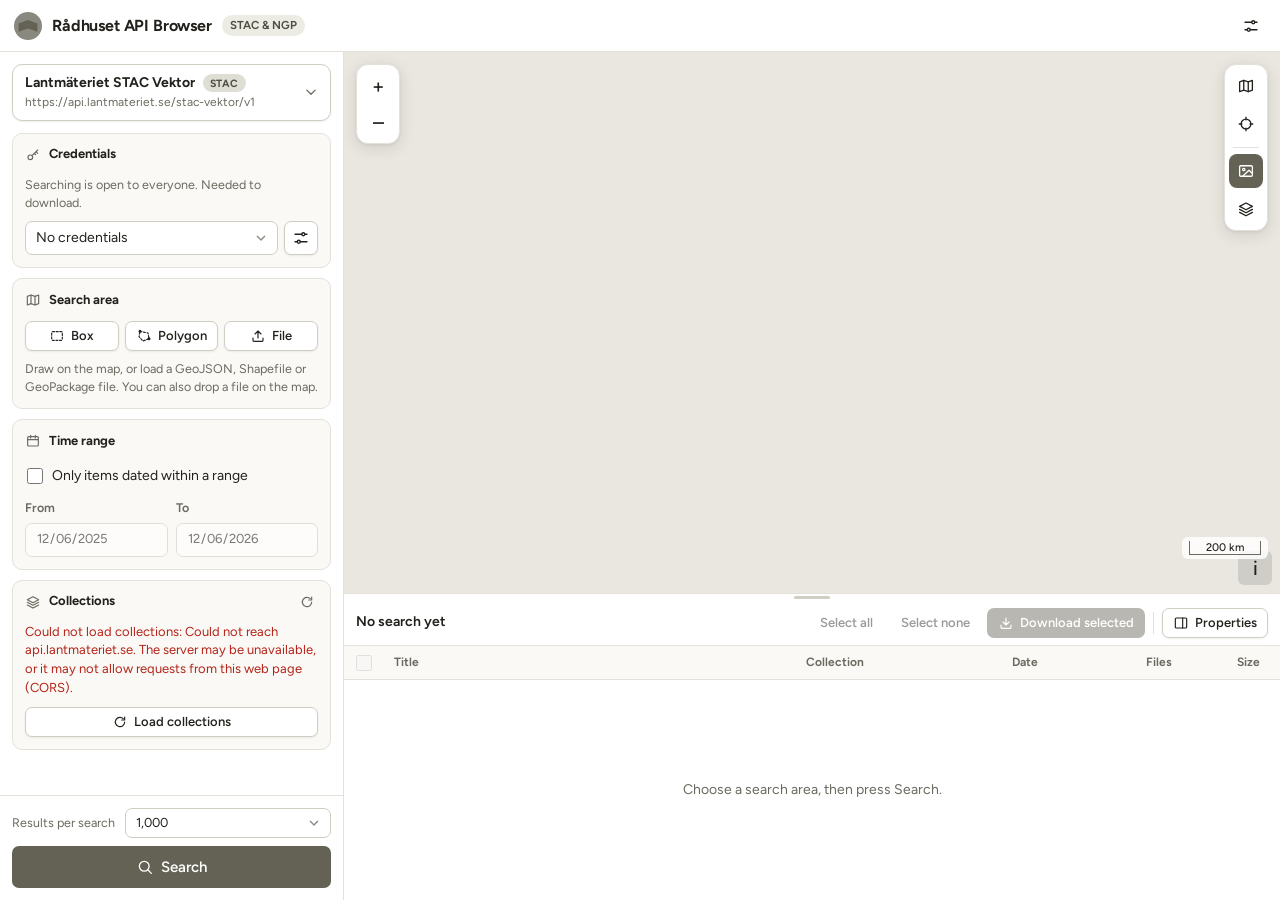
==== index.html @ 8e8c9c1e "Initial commit after web app conversion" ====
<!DOCTYPE html>
<html lang="en">
<head>
  <meta charset="utf-8">
  <meta name="viewport" content="width=device-width, initial-scale=1">
  <meta http-equiv="Content-Security-Policy" content="default-src 'self'; script-src 'self' 'wasm-unsafe-eval'; style-src 'self' 'unsafe-inline'; img-src 'self' data: blob: https:; connect-src 'self' https:; font-src 'self'; worker-src 'self' blob:; object-src 'none'; base-uri 'self'; form-action 'none'">
  <meta name="referrer" content="strict-origin-when-cross-origin">
  <title>Rådhuset API Browser</title>
  <meta name="description" content="Browse, search and bulk-download geodata from STAC APIs and Lantmäteriet's NGP, in the browser.">
  <meta name="color-scheme" content="light dark">
  <meta name="theme-color" content="#f4f3ef" media="(prefers-color-scheme: light)">
  <meta name="theme-color" content="#1c1c19" media="(prefers-color-scheme: dark)">
  <link rel="icon" href="assets/icon.svg" type="image/svg+xml">
  <link rel="preload" href="assets/fonts/figtree-latin.woff2" as="font" type="font/woff2" crossorigin>
  <link rel="stylesheet" href="vendor/ol/ol.css">
  <link rel="stylesheet" href="src/styles/app.css">
  <script defer src="vendor/ol/ol.js"></script>
  <script defer src="vendor/proj4/proj4.js"></script>
  <script type="module" src="src/main.js"></script>
</head>
<body>
  <div id="app" class="app">
    <header class="appbar">
      <button type="button" id="sidebar-toggle" class="btn btn-ghost btn-icon" title="Search panel" aria-label="Search panel">
        <svg class="icon" width="18" height="18" viewBox="0 0 24 24" aria-hidden="true"><rect x="3.5" y="4.5" width="17" height="15" rx="1.5"/><path d="M9.5 4.5v15"/></svg>
      </button>
      <a class="brand" href="./" aria-label="Rådhuset API Browser, home">
        <img src="assets/icon.svg" alt="" width="28" height="28">
        <span class="brand-name">Rådhuset API Browser</span>
        <span class="brand-sub">STAC &amp; NGP</span>
      </a>
      <div class="appbar-actions"></div>
    </header>
    <div class="workspace">
      <aside id="sidebar" class="sidebar" aria-label="Search"></aside>
      <main class="stage">
        <div class="map-area">
          <div id="map" class="map" role="application" aria-label="Map"></div>
        </div>
        <div class="splitter" role="separator" aria-orientation="horizontal" aria-label="Resize results" tabindex="0"></div>
        <section id="results" class="results" aria-label="Results"></section>
      </main>
    </div>
  </div>
  <noscript><p class="fatal">Rådhuset API Browser needs JavaScript. / Rådhuset API Browser kräver JavaScript.</p></noscript>
</body>
</html>
---- vendor/ol/ol.css ----
:root,
:host {
  --ol-background-color: white;
  --ol-accent-background-color: #F5F5F5;
  --ol-subtle-background-color: rgba(128, 128, 128, 0.25);
  --ol-partial-background-color: rgba(255, 255, 255, 0.75);
  --ol-foreground-color: #333333;
  --ol-subtle-foreground-color: #666666;
  --ol-brand-color: #00AAFF;
}

.ol-box {
  box-sizing: border-box;
  border-radius: 2px;
  border: 1.5px solid var(--ol-background-color);
  background-color: var(--ol-partial-background-color);
}

.ol-mouse-position {
  top: 8px;
  right: 8px;
  position: absolute;
}

.ol-scale-line {
  background: var(--ol-partial-background-color);
  border-radius: 4px;
  bottom: 8px;
  left: 8px;
  padding: 2px;
  position: absolute;
}

.ol-scale-line-inner {
  border: 1px solid var(--ol-subtle-foreground-color);
  border-top: none;
  color: var(--ol-foreground-color);
  font-size: 10px;
  text-align: center;
  margin: 1px;
  will-change: contents, width;
  transition: all 0.25s;
}

.ol-scale-bar {
  position: absolute;
  bottom: 8px;
  left: 8px;
}

.ol-scale-bar-inner {
  display: flex;
}

.ol-scale-step-marker {
  width: 1px;
  height: 15px;
  background-color: var(--ol-foreground-color);
  float: right;
  z-index: 10;
}

.ol-scale-step-text {
  position: absolute;
  bottom: -5px;
  font-size: 10px;
  z-index: 11;
  color: var(--ol-foreground-color);
  text-shadow: -1.5px 0 var(--ol-partial-background-color), 0 1.5px var(--ol-partial-background-color), 1.5px 0 var(--ol-partial-background-color), 0 -1.5px var(--ol-partial-background-color);
}

.ol-scale-text {
  position: absolute;
  font-size: 12px;
  text-align: center;
  bottom: 25px;
  color: var(--ol-foreground-color);
  text-shadow: -1.5px 0 var(--ol-partial-background-color), 0 1.5px var(--ol-partial-background-color), 1.5px 0 var(--ol-partial-background-color), 0 -1.5px var(--ol-partial-background-color);
}

.ol-scale-singlebar {
  position: relative;
  height: 10px;
  z-index: 9;
  box-sizing: border-box;
  border: 1px solid var(--ol-foreground-color);
}

.ol-scale-singlebar-even {
  background-color: var(--ol-subtle-foreground-color);
}

.ol-scale-singlebar-odd {
  background-color: var(--ol-background-color);
}

.ol-unsupported {
  display: none;
}

.ol-viewport,
.ol-unselectable {
  -webkit-touch-callout: none;
  -webkit-user-select: none;
  -moz-user-select: none;
  user-select: none;
  -webkit-tap-highlight-color: transparent;
}

.ol-viewport canvas {
  all: unset;
  overflow: hidden;
}

.ol-viewport {
  touch-action: pan-x pan-y;
}

.ol-selectable {
  -webkit-touch-callout: default;
  -webkit-user-select: text;
  -moz-user-select: text;
  user-select: text;
}

.ol-grabbing {
  cursor: -webkit-grabbing;
  cursor: -moz-grabbing;
  cursor: grabbing;
}

.ol-grab {
  cursor: move;
  cursor: -webkit-grab;
  cursor: -moz-grab;
  cursor: grab;
}

.ol-control {
  position: absolute;
  background-color: var(--ol-subtle-background-color);
  border-radius: 4px;
}

.ol-zoom {
  top: .5em;
  left: .5em;
}

.ol-rotate {
  top: .5em;
  right: .5em;
  transition: opacity .25s linear, visibility 0s linear;
}

.ol-rotate.ol-hidden {
  opacity: 0;
  visibility: hidden;
  transition: opacity .25s linear, visibility 0s linear .25s;
}

.ol-zoom-extent {
  top: 4.643em;
  left: .5em;
}

.ol-full-screen {
  right: .5em;
  top: .5em;
}

.ol-control button {
  display: block;
  margin: 1px;
  padding: 0;
  color: var(--ol-subtle-foreground-color);
  font-weight: bold;
  text-decoration: none;
  font-size: inherit;
  text-align: center;
  height: 1.375em;
  width: 1.375em;
  line-height: .4em;
  background-color: var(--ol-background-color);
  border: none;
  border-radius: 2px;
}

.ol-control button::-moz-focus-inner {
  border: none;
  padding: 0;
}

.ol-zoom-extent button {
  line-height: 1.4em;
}

.ol-compass {
  display: block;
  font-weight: normal;
  will-change: transform;
}

.ol-touch .ol-control button {
  font-size: 1.5em;
}

.ol-touch .ol-zoom-extent {
  top: 5.5em;
}

.ol-control button:hover,
.ol-control button:focus {
  text-decoration: none;
  outline: 1px solid var(--ol-subtle-foreground-color);
  color: var(--ol-foreground-color);
}

.ol-zoom .ol-zoom-in {
  border-radius: 2px 2px 0 0;
}

.ol-zoom .ol-zoom-out {
  border-radius: 0 0 2px 2px;
}

.ol-attribution {
  text-align: right;
  bottom: .5em;
  right: .5em;
  max-width: calc(100% - 1.3em);
  display: flex;
  flex-flow: row-reverse;
  align-items: center;
}

.ol-attribution a {
  color: var(--ol-subtle-foreground-color);
  text-decoration: none;
}

.ol-attribution ul {
  margin: 0;
  padding: 1px .5em;
  color: var(--ol-foreground-color);
  text-shadow: 0 0 2px var(--ol-background-color);
  font-size: 12px;
}

.ol-attribution li {
  display: inline;
  list-style: none;
}

.ol-attribution li:not(:last-child):after {
  content: " ";
}

.ol-attribution img {
  max-height: 2em;
  max-width: inherit;
  vertical-align: middle;
}

.ol-attribution button {
  flex-shrink: 0;
}

.ol-attribution.ol-collapsed ul {
  display: none;
}

.ol-attribution:not(.ol-collapsed) {
  background: var(--ol-partial-background-color);
}

.ol-attribution.ol-uncollapsible {
  bottom: 0;
  right: 0;
  border-radius: 4px 0 0;
}

.ol-attribution.ol-uncollapsible img {
  margin-top: -.2em;
  max-height: 1.6em;
}

.ol-attribution.ol-uncollapsible button {
  display: none;
}

.ol-zoomslider {
  top: 4.5em;
  left: .5em;
  height: 200px;
}

.ol-zoomslider button {
  position: relative;
  height: 10px;
}

.ol-touch .ol-zoomslider {
  top: 5.5em;
}

.ol-overviewmap {
  left: 0.5em;
  bottom: 0.5em;
}

.ol-overviewmap.ol-uncollapsible {
  bottom: 0;
  left: 0;
  border-radius: 0 4px 0 0;
}

.ol-overviewmap .ol-overviewmap-map,
.ol-overviewmap button {
  display: block;
}

.ol-overviewmap .ol-overviewmap-map {
  border: 1px solid var(--ol-subtle-foreground-color);
  height: 150px;
  width: 150px;
}

.ol-overviewmap:not(.ol-collapsed) button {
  bottom: 0;
  left: 0;
  position: absolute;
}

.ol-overviewmap.ol-collapsed .ol-overviewmap-map,
.ol-overviewmap.ol-uncollapsible button {
  display: none;
}

.ol-overviewmap:not(.ol-collapsed) {
  background: var(--ol-subtle-background-color);
}

.ol-overviewmap-box {
  border: 1.5px dotted var(--ol-subtle-foreground-color);
}

.ol-overviewmap .ol-overviewmap-box:hover {
  cursor: move;
}

.ol-overviewmap .ol-viewport:hover {
  cursor: pointer;
}
---- src/styles/app.css ----
/* Rådhuset API Browser
   Colours follow the Rådhuset brand: the warm greys of the app icon (#8a897f,
   #636254) carry the interface; teal and amber are reserved for the map and for
   selection, where they have to stand out against the base map. */

@font-face {
  font-family: 'Figtree';
  font-style: normal;
  font-weight: 300 900;
  font-display: swap;
  src: url('../../assets/fonts/figtree-latin-ext.woff2') format('woff2');
  unicode-range: U+0100-02BA, U+02BD-02C5, U+02C7-02CC, U+02CE-02D7, U+02DD-02FF, U+0304, U+0308, U+0329, U+1D00-1DBF, U+1E00-1E9F, U+1EF2-1EFF, U+2020, U+20A0-20AB, U+20AD-20C0, U+2113, U+2C60-2C7F, U+A720-A7FF;
}

@font-face {
  font-family: 'Figtree';
  font-style: normal;
  font-weight: 300 900;
  font-display: swap;
  src: url('../../assets/fonts/figtree-latin.woff2') format('woff2');
  unicode-range: U+0000-00FF, U+0131, U+0152-0153, U+02BB-02BC, U+02C6, U+02DA, U+02DC, U+0304, U+0308, U+0329, U+2000-206F, U+20AC, U+2122, U+2191, U+2193, U+2212, U+2215, U+FEFF, U+FFFD;
}

/* ── Tokens ─────────────────────────────────────────────────────────────── */

:root {
  --font: 'Figtree', system-ui, -apple-system, 'Segoe UI', Roboto, sans-serif;
  --mono: ui-monospace, 'Cascadia Mono', Consolas, 'SF Mono', monospace;

  --bg: #f4f3ef;
  --surface: #ffffff;
  --surface-2: #faf9f6;
  --sunken: #efeee9;
  --hover: #f1f0eb;
  --border: #e3e1da;
  --border-subtle: #efede7;
  --border-strong: #d0cdc3;
  --text: #22211c;
  --text-muted: #6b6a60;
  --text-subtle: #8a897f;
  --link: #4f4e42;

  --brand: #636254;
  --brand-hover: #545347;
  --brand-active: #46453b;
  --brand-contrast: #ffffff;
  --brand-soft: #ecebe4;
  --brand-soft-strong: #dfded4;
  --brand-text: #4f4e42;

  --accent: #0b8ea6;
  --row-highlight: #ebeae2;
  --danger: #b42318;
  --danger-soft: #fdecea;
  --warning-soft: #fbf3dc;
  --warning-border: #ecd9a3;
  --success: #1a7f37;

  --toast-bg: #2b2a24;
  --toast-text: #f4f3ef;

  --map-result: #e0782c;
  --map-checked: #0b8ea6;
  --map-area: #3f3e35;
  --map-bg: #e9e7e0;

  --radius-sm: 7px;
  --radius: 10px;
  --radius-lg: 14px;
  --shadow-sm: 0 1px 2px rgba(34, 33, 28, 0.08);
  --shadow-md: 0 4px 16px rgba(34, 33, 28, 0.12), 0 1px 3px rgba(34, 33, 28, 0.08);
  --shadow-lg: 0 16px 48px rgba(34, 33, 28, 0.2), 0 2px 8px rgba(34, 33, 28, 0.08);
  --focus: 0 0 0 3px rgba(99, 98, 84, 0.3);

  --appbar-height: 52px;
  --sidebar-width: 344px;
  --drawer-width: 400px;
  color-scheme: light;
}

@media (prefers-color-scheme: dark) {
  :root:not([data-theme='light']) {
    --bg: #1c1c19;
    --surface: #242420;
    --surface-2: #2a2a25;
    --sunken: #191916;
    --hover: #2f2f29;
    --border: #36352f;
    --border-subtle: #2e2d28;
    --border-strong: #4a4940;
    --text: #edece5;
    --text-muted: #aaa99d;
    --text-subtle: #8a897f;
    --link: #d4d3c8;
    --brand: #b9b8aa;
    --brand-hover: #cac9bc;
    --brand-active: #a8a799;
    --brand-contrast: #1c1c19;
    --brand-soft: #34332d;
    --brand-soft-strong: #3f3e36;
    --brand-text: #d4d3c8;
    --accent: #3fb8cc;
    --row-highlight: #36352e;
    --danger: #f97066;
    --danger-soft: #3b211e;
    --warning-soft: #362f1c;
    --warning-border: #5c4f28;
    --success: #4cc26b;
    --toast-bg: #edece5;
    --toast-text: #1c1c19;
    --map-bg: #2a2a25;
    --shadow-sm: 0 1px 2px rgba(0, 0, 0, 0.3);
    --shadow-md: 0 4px 16px rgba(0, 0, 0, 0.4);
    --shadow-lg: 0 16px 48px rgba(0, 0, 0, 0.55);
    --focus: 0 0 0 3px rgba(185, 184, 170, 0.35);
    color-scheme: dark;
  }
}

:root[data-theme='dark'] {
  --bg: #1c1c19;
  --surface: #242420;
  --surface-2: #2a2a25;
  --sunken: #191916;
  --hover: #2f2f29;
  --border: #36352f;
  --border-subtle: #2e2d28;
  --border-strong: #4a4940;
  --text: #edece5;
  --text-muted: #aaa99d;
  --text-subtle: #8a897f;
  --link: #d4d3c8;
  --brand: #b9b8aa;
  --brand-hover: #cac9bc;
  --brand-active: #a8a799;
  --brand-contrast: #1c1c19;
  --brand-soft: #34332d;
  --brand-soft-strong: #3f3e36;
  --brand-text: #d4d3c8;
  --accent: #3fb8cc;
  --row-highlight: #36352e;
  --danger: #f97066;
  --danger-soft: #3b211e;
  --warning-soft: #362f1c;
  --warning-border: #5c4f28;
  --success: #4cc26b;
  --toast-bg: #edece5;
  --toast-text: #1c1c19;
  --map-bg: #2a2a25;
  --shadow-sm: 0 1px 2px rgba(0, 0, 0, 0.3);
  --shadow-md: 0 4px 16px rgba(0, 0, 0, 0.4);
  --shadow-lg: 0 16px 48px rgba(0, 0, 0, 0.55);
  --focus: 0 0 0 3px rgba(185, 184, 170, 0.35);
  color-scheme: dark;
}

/* ── Base ───────────────────────────────────────────────────────────────── */

*, *::before, *::after { box-sizing: border-box; }

html, body { height: 100%; }

body {
  margin: 0;
  font: 400 14px/1.45 var(--font);
  color: var(--text);
  background: var(--bg);
  -webkit-font-smoothing: antialiased;
  -moz-osx-font-smoothing: grayscale;
  overflow: hidden;
}

button, input, select, textarea { font: inherit; color: inherit; }
[hidden] { display: none !important; }
a { color: var(--link); text-underline-offset: 2px; }
p { margin: 0; }
strong { font-weight: 650; }
h1, h2, h3 { margin: 0; }

.icon {
  flex: none;
  fill: none;
  stroke: currentColor;
  stroke-width: 1.75;
  stroke-linecap: round;
  stroke-linejoin: round;
}

.muted { color: var(--text-muted); }
.small { font-size: 12.5px; }
.grow { flex: 1; min-width: 0; }
.spacer { flex: 1; }
.ellipsis { display: block; overflow: hidden; text-overflow: ellipsis; white-space: nowrap; }
.error-text { color: var(--danger); font-size: 13px; }

:focus-visible { outline: 2px solid var(--brand); outline-offset: 2px; }

::-webkit-scrollbar { width: 10px; height: 10px; }
::-webkit-scrollbar-thumb { background: var(--border-strong); border-radius: 10px; border: 2px solid transparent; background-clip: content-box; }
::-webkit-scrollbar-track { background: transparent; }

/* ── Buttons ────────────────────────────────────────────────────────────── */

.btn {
  display: inline-flex;
  align-items: center;
  justify-content: center;
  gap: 7px;
  height: 34px;
  padding: 0 13px;
  border: 1px solid transparent;
  border-radius: var(--radius-sm);
  font-weight: 560;
  line-height: 1;
  white-space: nowrap;
  cursor: pointer;
  user-select: none;
  transition: background-color 0.12s, border-color 0.12s, box-shadow 0.12s, color 0.12s;
}
.btn:focus-visible { outline: none; box-shadow: var(--focus); }
.btn:disabled { opacity: 0.45; cursor: not-allowed; }
.btn-primary { background: var(--brand); color: var(--brand-contrast); }
.btn-primary:not(:disabled):hover { background: var(--brand-hover); }
.btn-primary:not(:disabled):active { background: var(--brand-active); }
.btn-secondary { background: var(--surface); border-color: var(--border-strong); box-shadow: var(--shadow-sm); }
.btn-secondary:not(:disabled):hover { background: var(--hover); }
.btn-ghost { background: transparent; }
.btn-ghost:not(:disabled):hover { background: var(--hover); }
.btn-danger { background: var(--danger); color: #fff; }
.btn-danger:not(:disabled):hover { filter: brightness(1.08); }
.btn.is-danger { color: var(--danger); }
.btn-sm { height: 30px; padding: 0 10px; font-size: 13px; gap: 6px; }
.btn-lg { height: 42px; font-size: 15px; }
.btn-icon { width: 34px; padding: 0; }
.btn-sm.btn-icon { width: 30px; }
.btn-block { width: 100%; }
.btn[aria-pressed='true'] { background: var(--brand-soft-strong); border-color: var(--brand); color: var(--text); }

.link-button {
  justify-self: start;
  padding: 0;
  border: 0;
  background: none;
  color: var(--link);
  font-size: 13px;
  text-decoration: underline;
  text-underline-offset: 2px;
  cursor: pointer;
}

.chip {
  display: inline-flex;
  align-items: center;
  gap: 6px;
  height: 30px;
  padding: 0 11px;
  border: 1px solid var(--border-strong);
  border-radius: 999px;
  background: var(--surface);
  font-size: 13px;
  font-weight: 560;
  cursor: pointer;
}
.chip:hover { background: var(--hover); }
.chip.is-unlocked { border-color: var(--brand); background: var(--brand-soft); }

.badge {
  display: inline-flex;
  align-items: center;
  height: 18px;
  padding: 0 7px;
  border-radius: 999px;
  background: var(--brand-soft-strong);
  color: var(--brand-text);
  font-size: 10.5px;
  font-weight: 700;
  letter-spacing: 0.04em;
  flex: none;
}

/* ── Forms ──────────────────────────────────────────────────────────────── */

input:not([type='checkbox']):not([type='radio']):not([type='file']),
select,
.qb-multi-summary {
  width: 100%;
  height: 34px;
  padding: 0 10px;
  border: 1px solid var(--border-strong);
  border-radius: var(--radius-sm);
  background: var(--surface);
  color: var(--text);
  transition: border-color 0.12s, box-shadow 0.12s;
}
input[readonly] { background: var(--surface-2); color: var(--text-muted); }
input:disabled, select:disabled { opacity: 0.6; }
input::placeholder { color: var(--text-subtle); }
input:focus, select:focus, .qb-multi[open] .qb-multi-summary {
  outline: none;
  border-color: var(--brand);
  box-shadow: var(--focus);
}
select {
  appearance: none;
  padding-right: 30px;
  background-image: url("data:image/svg+xml,%3Csvg xmlns='http://www.w3.org/2000/svg' viewBox='0 0 24 24' fill='none' stroke='%238a897f' stroke-width='2' stroke-linecap='round' stroke-linejoin='round'%3E%3Cpath d='M6.5 9.5 12 15l5.5-5.5'/%3E%3C/svg%3E");
  background-repeat: no-repeat;
  background-position: right 8px center;
  background-size: 16px;
  text-overflow: ellipsis;
}
input[type='checkbox'], input[type='radio'] {
  width: 16px;
  height: 16px;
  margin: 0;
  flex: none;
  accent-color: var(--accent);
  cursor: pointer;
}
input[type='search']::-webkit-search-cancel-button { cursor: pointer; }

.field { display: grid; gap: 5px; min-width: 0; }
.field > label, .field > span:first-child, legend {
  font-size: 12.5px;
  font-weight: 620;
  color: var(--text-muted);
}
.field-hint { font-size: 12px; color: var(--text-muted); }

.form { display: grid; gap: 14px; }
.form-group { display: grid; gap: 12px; }
.grid-2 { display: grid; grid-template-columns: 1fr 1fr; gap: 12px; }
.inline-form { display: flex; align-items: flex-end; gap: 8px; }
.inline-form .field { flex: 1; }
.input-row { display: flex; gap: 6px; }
.input-row select { flex: 1; min-width: 0; }
.button-row { display: flex; flex-wrap: wrap; align-items: center; gap: 6px 12px; }

.input-group { position: relative; }
.input-group input { padding-right: 38px; }
.input-adornment {
  position: absolute;
  top: 50%;
  right: 4px;
  display: grid;
  place-items: center;
  width: 28px;
  height: 28px;
  transform: translateY(-50%);
  border: 0;
  border-radius: 6px;
  background: none;
  color: var(--text-muted);
  cursor: pointer;
}
.input-adornment:hover { background: var(--hover); color: var(--text); }

.check {
  display: flex;
  align-items: flex-start;
  gap: 9px;
  padding: 4px 2px;
  border-radius: 6px;
  cursor: pointer;
}
.check input { margin-top: 2px; }
.check-text { display: grid; min-width: 0; }
.check-sub { font-size: 11.5px; color: var(--text-muted); overflow: hidden; text-overflow: ellipsis; white-space: nowrap; }
.check-list { display: grid; gap: 4px; }

.choice-cards { display: grid; grid-template-columns: 1fr 1fr; gap: 8px; margin: 0; padding: 0; border: 0; min-width: 0; }
.choice-cards legend { grid-column: 1 / -1; margin-bottom: 6px; padding: 0; }
.choice-card {
  display: flex;
  align-items: flex-start;
  gap: 10px;
  padding: 11px 12px;
  border: 1px solid var(--border-strong);
  border-radius: var(--radius-sm);
  cursor: pointer;
  transition: border-color 0.12s, background-color 0.12s;
}
.choice-card > span { display: grid; gap: 2px; }
.choice-card input { margin-top: 2px; }
.choice-card:has(input:checked) { border-color: var(--brand); background: var(--brand-soft); }
.choice-card:has(input:disabled) { opacity: 0.55; cursor: not-allowed; }

.or-divider { display: flex; align-items: center; gap: 12px; color: var(--text-muted); font-size: 12px; }
.or-divider::before, .or-divider::after { content: ''; flex: 1; height: 1px; background: var(--border); }

.notice {
  display: flex;
  gap: 10px;
  padding: 10px 12px;
  border: 1px solid var(--border);
  border-radius: var(--radius-sm);
  background: var(--surface-2);
  font-size: 13px;
}
.notice > div { display: grid; gap: 4px; }
.notice .icon { margin-top: 1px; }
.notice-warning { border-color: var(--warning-border); background: var(--warning-soft); }

.empty-state {
  display: grid;
  place-items: center;
  gap: 10px;
  padding: 36px 16px;
  color: var(--text-muted);
  text-align: center;
}

.spinner {
  display: inline-block;
  width: 14px;
  height: 14px;
  border: 2px solid var(--border-strong);
  border-top-color: var(--brand);
  border-radius: 50%;
  animation: spin 0.8s linear infinite;
}
@keyframes spin { to { transform: rotate(360deg); } }

/* ── Layout ─────────────────────────────────────────────────────────────── */

.app {
  display: grid;
  grid-template-rows: var(--appbar-height) minmax(0, 1fr);
  height: 100vh;
  height: 100dvh;
}

.appbar {
  display: flex;
  align-items: center;
  gap: 10px;
  padding: 0 12px 0 14px;
  background: var(--surface);
  border-bottom: 1px solid var(--border);
  z-index: 20;
}
.brand {
  display: flex;
  align-items: center;
  gap: 10px;
  min-width: 0;
  color: inherit;
  text-decoration: none;
}
.brand img { width: 28px; height: 28px; flex: none; }
.brand-name { font-size: 16px; font-weight: 680; letter-spacing: -0.01em; white-space: nowrap; }
.brand-sub {
  padding: 2px 8px;
  border-radius: 999px;
  background: var(--brand-soft);
  color: var(--brand-text);
  font-size: 11.5px;
  font-weight: 650;
  white-space: nowrap;
}
.appbar-actions { display: flex; align-items: center; gap: 6px; margin-left: auto; }
#sidebar-toggle { display: none; }

.workspace {
  display: grid;
  grid-template-columns: var(--sidebar-width) minmax(0, 1fr) auto;
  min-height: 0;
}

.sidebar {
  min-height: 0;
  background: var(--surface);
  border-right: 1px solid var(--border);
  z-index: 10;
}
.sidebar-inner { display: flex; flex-direction: column; height: 100%; }
.sidebar-top { padding: 12px 12px 10px; }
.sidebar-scroll {
  flex: 1;
  display: flex;
  flex-direction: column;
  gap: 10px;
  padding: 2px 12px 12px;
  overflow: auto;
}
.sidebar-footer {
  display: grid;
  gap: 8px;
  padding: 12px;
  border-top: 1px solid var(--border);
  background: var(--surface);
}
.footer-row { display: flex; align-items: center; gap: 10px; }
.footer-row label { flex: none; }
.footer-row select { height: 30px; font-size: 13px; }

.card {
  border: 1px solid var(--border);
  border-radius: var(--radius);
  background: var(--surface-2);
}
.card-header { display: flex; align-items: center; gap: 8px; min-height: 36px; padding: 6px 8px 0 12px; color: var(--text-muted); }
.card-title { flex: 1; color: var(--text); font-size: 13px; font-weight: 680; }
.card-body { display: grid; gap: 9px; padding: 6px 12px 12px; }
.auth-note { display: flex; align-items: center; gap: 6px; color: var(--text-muted); }

.area-tools { display: grid; grid-template-columns: repeat(3, 1fr); gap: 6px; }
.area-tools .btn { padding: 0 6px; }
.area-summary { display: grid; gap: 3px; font-size: 13px; }
.area-kind { display: flex; gap: 8px; align-items: baseline; }
.coords { display: grid; font: 12px/1.5 var(--mono); color: var(--text-muted); }
.date-row { display: grid; grid-template-columns: 1fr 1fr; gap: 8px; }
.date-row input { height: 32px; font-size: 13px; }

.coll-list {
  display: grid;
  gap: 1px;
  max-height: 264px;
  padding: 4px;
  overflow: auto;
  border: 1px solid var(--border);
  border-radius: var(--radius-sm);
  background: var(--surface);
}
.coll-list .check { padding: 5px 6px; font-size: 13px; }
.coll-list .check:hover { background: var(--hover); }

/* ── Map ────────────────────────────────────────────────────────────────── */

.stage {
  display: grid;
  grid-template-rows: minmax(160px, 1fr) 7px var(--results-height, 300px);
  min-width: 0;
  min-height: 0;
}
.map-area { position: relative; min-height: 0; }
.map { position: absolute; inset: 0; background: var(--map-bg); }
.map.is-drawing, .map.is-drawing canvas { cursor: crosshair !important; }
.basemap-muted .basemap { filter: grayscale(0.92) contrast(0.9) brightness(1.04); }
@media (prefers-color-scheme: dark) { :root:not([data-theme='light']) .basemap { filter: brightness(0.86) contrast(1.05); } :root:not([data-theme='light']) .basemap-muted .basemap { filter: grayscale(0.9) brightness(0.8) contrast(1.05); } }
:root[data-theme='dark'] .basemap { filter: brightness(0.86) contrast(1.05); }
:root[data-theme='dark'] .basemap-muted .basemap { filter: grayscale(0.9) brightness(0.8) contrast(1.05); }

.map-tools {
  position: absolute;
  top: 12px;
  right: 12px;
  z-index: 5;
  display: grid;
  gap: 4px;
  padding: 4px;
  border: 1px solid var(--border);
  border-radius: 12px;
  background: var(--surface);
  box-shadow: var(--shadow-md);
}
.map-tool {
  display: grid;
  place-items: center;
  width: 34px;
  height: 34px;
  border: 0;
  border-radius: 8px;
  background: transparent;
  color: var(--text);
  cursor: pointer;
}
.map-tool:hover { background: var(--hover); }
.map-tool[aria-pressed='true'] { background: var(--brand); color: var(--brand-contrast); }
.map-tools-sep { height: 1px; margin: 2px 4px; background: var(--border); }

.draw-hint {
  position: absolute;
  top: 12px;
  left: 50%;
  z-index: 6;
  display: flex;
  align-items: center;
  gap: 8px;
  max-width: calc(100% - 140px);
  padding: 6px 6px 6px 16px;
  transform: translateX(-50%);
  border-radius: 999px;
  background: var(--toast-bg);
  color: var(--toast-text);
  box-shadow: var(--shadow-md);
  font-size: 13px;
  font-weight: 540;
}
.draw-hint .btn { color: inherit; }
.draw-hint .btn:hover { background: rgba(127, 127, 127, 0.25); }

.drop-zone {
  position: absolute;
  inset: 12px;
  z-index: 7;
  display: grid;
  place-content: center;
  justify-items: center;
  gap: 8px;
  border: 2px dashed var(--brand);
  border-radius: var(--radius-lg);
  background: color-mix(in srgb, var(--surface) 82%, transparent);
  color: var(--text);
  font-weight: 620;
  pointer-events: none;
}

.map-logo {
  position: absolute;
  left: 12px;
  bottom: 12px;
  z-index: 4;
  width: 140px;
  max-width: 30%;
  opacity: 0.85;
  pointer-events: none;
  user-select: none;
  filter: drop-shadow(0 0 2px rgba(255, 255, 255, 0.95));
}

/* OpenLayers controls, restyled. */
.ol-zoom { top: 12px; left: 12px; padding: 4px; border: 1px solid var(--border); border-radius: 12px; background: var(--surface); box-shadow: var(--shadow-md); }
.ol-zoom:hover { background: var(--surface); }
.ol-control button {
  width: 34px;
  height: 34px;
  margin: 0;
  border-radius: 8px;
  background: transparent;
  color: var(--text);
  font: 500 20px/1 var(--font);
}
.ol-zoom .ol-zoom-in { margin-bottom: 2px; }
.ol-control button:hover, .ol-control button:focus { background: var(--hover); outline: none; color: var(--text); }
.ol-zoom .ol-zoom-in, .ol-zoom .ol-zoom-out { border-radius: 8px; }
.ol-scale-line { left: auto; right: 12px; bottom: 34px; padding: 3px 6px; border-radius: 6px; background: color-mix(in srgb, var(--surface) 85%, transparent); }
.ol-scale-line-inner { border-color: var(--text-muted); color: var(--text); font: 500 11px var(--font); }
.ol-attribution { right: 8px; bottom: 8px; border-radius: 6px; font-size: 11px; }
.ol-attribution.ol-uncollapsible { border-radius: 6px 0 0 0; }
.ol-attribution ul { color: #333; }

/* ── Results ────────────────────────────────────────────────────────────── */

.splitter {
  position: relative;
  background: var(--surface);
  border-top: 1px solid var(--border);
  cursor: row-resize;
  touch-action: none;
}
.splitter::after {
  content: '';
  position: absolute;
  top: 2px;
  left: 50%;
  width: 36px;
  height: 3px;
  margin-left: -18px;
  border-radius: 3px;
  background: var(--border-strong);
}
.splitter:hover::after, .splitter:focus-visible::after { background: var(--brand); }
.splitter:focus-visible { outline: none; }

.results { display: flex; min-height: 0; background: var(--surface); }
.results-inner { display: flex; flex: 1; flex-direction: column; min-width: 0; min-height: 0; }
.results-toolbar {
  display: flex;
  flex-wrap: wrap;
  align-items: center;
  gap: 8px;
  min-height: 46px;
  padding: 7px 12px;
  border-bottom: 1px solid var(--border);
}
.toolbar-group { display: flex; flex-wrap: wrap; align-items: center; gap: 6px; }
.toolbar-sep { width: 1px; height: 22px; background: var(--border); }
.results-status { display: flex; align-items: center; gap: 8px; font-weight: 620; }
.results-selection { color: var(--text-muted); font-size: 13px; margin-right: 4px; }

.results-table { display: flex; flex: 1; flex-direction: column; min-height: 0; }
.rt-grid {
  display: grid;
  grid-template-columns: 40px minmax(180px, 3fr) minmax(120px, 1.5fr) minmax(100px, 0.9fr) 56px 88px;
  align-items: center;
}
.rt-header {
  height: 34px;
  padding-right: 10px;
  border-bottom: 1px solid var(--border);
  background: var(--surface-2);
  color: var(--text-muted);
  font-size: 12px;
  font-weight: 650;
}
.rt-header .rt-cell[aria-sort='ascending'], .rt-header .rt-cell[aria-sort='descending'] { color: var(--text); }
.rt-sort {
  display: inline-flex;
  align-items: center;
  gap: 4px;
  max-width: 100%;
  padding: 4px 0;
  border: 0;
  background: none;
  color: inherit;
  font-weight: inherit;
  cursor: pointer;
}
.rt-sort.is-end { flex-direction: row-reverse; }
.rt-header .rt-cell:has(.rt-sort.is-end) { text-align: right; }
.rt-sort-icon { display: inline-flex; width: 14px; }
.rt-viewport { position: relative; flex: 1; min-height: 0; overflow: auto; outline: none; }
.rt-viewport:focus-visible { box-shadow: inset 0 0 0 2px var(--brand); }
.rt-spacer { width: 1px; }
.rt-row {
  position: absolute;
  top: 0;
  left: 0;
  right: 0;
  height: 36px;
  border-bottom: 1px solid var(--border-subtle);
  font-size: 13.5px;
  cursor: default;
}
.rt-row:hover { background: var(--hover); }
.rt-row.is-highlighted { background: var(--row-highlight); box-shadow: inset 3px 0 0 var(--brand); }
.rt-row.is-checked .rt-title { font-weight: 620; }
.rt-cell { min-width: 0; padding: 0 10px; overflow: hidden; text-overflow: ellipsis; white-space: nowrap; }
.rt-cell.is-end { text-align: right; font-variant-numeric: tabular-nums; }
.rt-check { display: flex; justify-content: center; padding: 0; }
.rt-collection, .rt-date { color: var(--text-muted); }
.rt-date { font-variant-numeric: tabular-nums; }
.rt-empty {
  position: absolute;
  inset: 0;
  display: grid;
  place-items: center;
  padding: 16px;
  color: var(--text-muted);
  text-align: center;
}

/* ── Properties drawer ──────────────────────────────────────────────────── */

.drawer {
  display: flex;
  flex-direction: column;
  width: var(--drawer-width);
  min-height: 0;
  border-left: 1px solid var(--border);
  background: var(--surface);
  z-index: 10;
}
.drawer-header { display: flex; align-items: center; gap: 8px; padding: 10px 8px 6px 16px; }
.drawer-title { flex: 1; font-size: 15px; font-weight: 680; }
.segmented {
  display: flex;
  gap: 2px;
  margin: 0 12px 10px;
  padding: 3px;
  border-radius: 9px;
  background: var(--sunken);
}
.segment {
  flex: 1;
  height: 28px;
  border: 0;
  border-radius: 7px;
  background: transparent;
  color: var(--text-muted);
  font-size: 13px;
  font-weight: 600;
  cursor: pointer;
}
.segment.is-active { background: var(--surface); color: var(--text); box-shadow: var(--shadow-sm); }
.props-list { display: grid; align-content: start; gap: 8px; flex: 1; padding: 0 12px 16px; overflow: auto; }
.prop-item { border: 1px solid var(--border); border-radius: var(--radius); background: var(--surface-2); }
.prop-item > summary {
  display: grid;
  gap: 1px;
  padding: 10px 12px;
  list-style: none;
  cursor: pointer;
}
.prop-item > summary::-webkit-details-marker { display: none; }
.prop-item[open] > summary { border-bottom: 1px solid var(--border); }
.prop-item-title { font-weight: 650; overflow-wrap: anywhere; }
.prop-item-meta { color: var(--text-muted); font-size: 12px; }
.prop-item-body { display: grid; gap: 8px; padding: 10px 12px 12px; }
.prop-actions { display: flex; flex-wrap: wrap; gap: 6px; }
.prop-heading { margin-top: 4px; color: var(--text-muted); font-size: 11px; font-weight: 700; letter-spacing: 0.06em; text-transform: uppercase; }
.asset-list { display: grid; gap: 2px; margin: 0; padding: 0; list-style: none; }
.asset-row { display: flex; align-items: center; gap: 8px; padding: 4px 2px 4px 6px; border-radius: 7px; color: var(--text-muted); }
.asset-row:hover { background: var(--hover); }
.asset-text { display: grid; flex: 1; min-width: 0; }
.asset-title { color: var(--text); overflow: hidden; text-overflow: ellipsis; white-space: nowrap; }
.asset-meta { font-size: 11.5px; overflow: hidden; text-overflow: ellipsis; white-space: nowrap; }

.json-tree { font: 12px/1.55 var(--mono); }
.json-node > summary, .json-leaf {
  display: flex;
  align-items: baseline;
  gap: 8px;
  padding: 1px 4px;
  border-radius: 5px;
}
.json-node > summary { cursor: pointer; }
.json-node > summary:hover, .json-leaf:hover { background: var(--hover); }
.json-children { margin-left: 8px; padding-left: 8px; border-left: 1px solid var(--border); }
.json-leaf { padding-left: 17px; }
.json-key { color: var(--text); font-weight: 650; flex: none; max-width: 45%; overflow: hidden; text-overflow: ellipsis; }
.json-meta { color: var(--text-subtle); }
.json-value { flex: 1; min-width: 0; color: var(--text-muted); overflow-wrap: anywhere; white-space: pre-wrap; }
.json-number, .json-boolean { color: var(--accent); }
.json-null { color: var(--text-subtle); font-style: italic; }
.json-copy {
  display: grid;
  place-items: center;
  width: 22px;
  height: 20px;
  margin-left: auto;
  flex: none;
  border: 0;
  border-radius: 5px;
  background: none;
  color: var(--text-muted);
  opacity: 0;
  cursor: pointer;
}
.json-node > summary:hover .json-copy, .json-leaf:hover .json-copy, .json-copy:focus-visible { opacity: 1; }
.json-copy:hover { background: var(--brand-soft-strong); color: var(--text); }

/* ── API picker and menus ───────────────────────────────────────────────── */

.api-picker {
  display: flex;
  align-items: center;
  gap: 10px;
  width: 100%;
  padding: 8px 10px 8px 12px;
  border: 1px solid var(--border-strong);
  border-radius: var(--radius);
  background: var(--surface);
  box-shadow: var(--shadow-sm);
  text-align: left;
  cursor: pointer;
  transition: border-color 0.12s, box-shadow 0.12s;
}
.api-picker:hover { border-color: var(--brand); }
.api-picker[aria-expanded='true'] { border-color: var(--brand); box-shadow: var(--focus); }
.api-picker-text { display: grid; flex: 1; gap: 1px; min-width: 0; }
.api-picker-title { display: flex; align-items: center; gap: 8px; min-width: 0; }
.api-picker-name { overflow: hidden; font-weight: 680; text-overflow: ellipsis; white-space: nowrap; }
.api-picker-url { overflow: hidden; color: var(--text-muted); font-size: 12px; text-overflow: ellipsis; white-space: nowrap; }
.api-picker-chevron { color: var(--text-muted); }

.menu {
  position: fixed;
  z-index: 1000;
  min-width: 210px;
  max-width: min(480px, calc(100vw - 16px));
  max-height: min(72vh, 600px);
  padding: 5px;
  overflow: auto;
  border: 1px solid var(--border);
  border-radius: var(--radius);
  background: var(--surface);
  box-shadow: var(--shadow-lg);
  animation: pop-in 0.12s ease-out;
}
@keyframes pop-in { from { opacity: 0; transform: translateY(-3px); } }
.menu-item {
  display: flex;
  align-items: center;
  gap: 10px;
  width: 100%;
  padding: 7px 10px;
  border: 0;
  border-radius: 7px;
  background: none;
  color: var(--text);
  text-align: left;
  cursor: pointer;
}
.menu-item:hover, .menu-item:focus { background: var(--hover); outline: none; }
.menu-item:disabled { opacity: 0.45; cursor: default; }
.menu-item.is-danger { color: var(--danger); }
.menu-item .icon { color: var(--text-muted); }
.menu-icon-space { width: 16px; flex: none; }
.menu-text { display: grid; flex: 1; min-width: 0; }
.menu-label { overflow: hidden; text-overflow: ellipsis; white-space: nowrap; }
.menu-description { overflow: hidden; color: var(--text-muted); font-size: 12px; text-overflow: ellipsis; white-space: nowrap; }
.menu-hint { color: var(--text-subtle); font-size: 10.5px; font-weight: 700; letter-spacing: 0.04em; }
.menu-heading { padding: 9px 10px 4px; color: var(--text-subtle); font-size: 10.5px; font-weight: 750; letter-spacing: 0.07em; text-transform: uppercase; }
.menu-separator { height: 1px; margin: 5px 4px; background: var(--border); }

/* ── Dialogs ────────────────────────────────────────────────────────────── */

.dialog {
  width: min(560px, calc(100vw - 24px));
  max-width: none;
  max-height: calc(100dvh - 40px);
  padding: 0;
  border: 1px solid var(--border);
  border-radius: var(--radius-lg);
  background: var(--surface);
  color: var(--text);
  box-shadow: var(--shadow-lg);
  overflow: hidden;
}
.dialog[open] { animation: dialog-in 0.16s ease-out; }
@keyframes dialog-in { from { opacity: 0; transform: translateY(6px) scale(0.99); } }
.dialog::backdrop { background: rgba(24, 24, 20, 0.42); backdrop-filter: blur(2px); }
.dialog-sm { width: min(460px, calc(100vw - 24px)); }
.dialog-lg { width: min(820px, calc(100vw - 24px)); }
.dialog-xl { width: min(940px, calc(100vw - 24px)); }
.dialog-frame { display: flex; flex-direction: column; max-height: calc(100dvh - 40px); }
.dialog-header { display: flex; align-items: center; gap: 8px; padding: 14px 12px 6px 20px; }
.dialog-title { flex: 1; font-size: 17px; font-weight: 680; letter-spacing: -0.01em; }
.dialog-body { flex: 1; min-height: 0; padding: 8px 20px 18px; overflow: auto; }
.dialog-footer {
  display: flex;
  flex-wrap: wrap;
  align-items: center;
  justify-content: flex-end;
  gap: 8px;
  padding: 12px 16px;
  border-top: 1px solid var(--border);
  background: var(--surface-2);
}
.dialog.is-busy .dialog-body { opacity: 0.6; pointer-events: none; }
.message { display: flex; align-items: flex-start; gap: 12px; }
.message > div { display: grid; gap: 10px; overflow-wrap: anywhere; }
.message > .icon { margin-top: 1px; color: var(--text-muted); }
.message-error > .icon { color: var(--danger); }

.split { display: grid; grid-template-columns: 260px minmax(0, 1fr); gap: 20px; min-height: 420px; }
.split-list { display: flex; flex-direction: column; gap: 10px; padding-right: 20px; border-right: 1px solid var(--border); }
.profile-list { display: grid; align-content: start; gap: 2px; flex: 1; margin: 0; padding: 0; overflow: auto; list-style: none; }
.profile-row { display: flex; align-items: center; gap: 10px; padding: 8px 10px; border-radius: 8px; cursor: pointer; }
.profile-row:hover { background: var(--hover); }
.profile-row.is-selected { background: var(--brand-soft); }
.profile-row .icon { color: var(--text-muted); }
.profile-row.is-locked { cursor: default; background: var(--surface-2); }
.profile-name { display: block; overflow: hidden; font-weight: 620; text-overflow: ellipsis; white-space: nowrap; }
.list-heading { padding: 10px 10px 4px; color: var(--text-subtle); font-size: 10.5px; font-weight: 750; letter-spacing: 0.07em; text-transform: uppercase; }
.empty-row { padding: 6px 10px; }
.profile-editor { display: grid; align-content: start; gap: 14px; min-width: 0; }
.editor-actions { display: flex; flex-wrap: wrap; align-items: center; gap: 8px; padding-top: 4px; }
.editor-actions [role='status'] { flex-basis: 100%; order: 10; }
.security-bar { display: flex; flex-wrap: wrap; align-items: center; gap: 8px; width: 100%; }
.security-bar > .icon { color: var(--text-muted); }

.simple-list { display: grid; gap: 6px; margin: 0; padding: 0; list-style: none; }
.simple-list li { display: flex; align-items: center; gap: 10px; padding: 8px 10px; border: 1px solid var(--border); border-radius: 8px; }

.qb { display: grid; gap: 12px; }
.qb-rows { display: grid; gap: 8px; }
.qb-row { display: grid; grid-template-columns: minmax(170px, 1.4fr) minmax(130px, 0.8fr) minmax(170px, 1.4fr) 34px; gap: 8px; align-items: start; }
.qb-multi { position: relative; }
.qb-multi-summary { display: flex; align-items: center; overflow: hidden; list-style: none; cursor: pointer; white-space: nowrap; text-overflow: ellipsis; }
.qb-multi-summary::-webkit-details-marker { display: none; }
.qb-multi-summary.is-placeholder { color: var(--text-subtle); }
.qb-multi-list {
  position: absolute;
  top: calc(100% + 4px);
  left: 0;
  right: 0;
  z-index: 5;
  display: grid;
  max-height: 240px;
  padding: 4px;
  overflow: auto;
  border: 1px solid var(--border);
  border-radius: var(--radius-sm);
  background: var(--surface);
  box-shadow: var(--shadow-md);
}
.qb-multi-list .check { padding: 5px 6px; }
.qb-multi-list .check:hover { background: var(--hover); }
.qb-preview-wrap summary { color: var(--text-muted); font-size: 13px; cursor: pointer; }
.qb-preview { max-height: 220px; margin: 8px 0 0; padding: 10px 12px; overflow: auto; border-radius: var(--radius-sm); background: var(--sunken); font: 12px/1.5 var(--mono); }

.dl-summary { display: grid; grid-template-columns: 1fr 1fr; gap: 10px; }
.stat { padding: 12px 14px; border: 1px solid var(--border); border-radius: var(--radius); background: var(--surface-2); }
.stat-value { font-size: 20px; font-weight: 700; letter-spacing: -0.01em; }
.stat-label { color: var(--text-muted); font-size: 12.5px; }
.dl-destination { display: grid; gap: 10px; }
.folder-row { display: flex; align-items: center; gap: 12px; padding: 10px 12px; border: 1px solid var(--border-strong); border-radius: var(--radius); }
.folder-row > .icon { color: var(--text-muted); }
.dl-headline { font-weight: 620; }
.progress { height: 8px; overflow: hidden; border-radius: 999px; background: var(--sunken); }
.progress-bar { width: 0; height: 100%; border-radius: inherit; background: var(--brand); transition: width 0.25s ease-out; }
.progress-bar.is-error { background: var(--danger); }
.dl-list { max-height: 300px; overflow: auto; border: 1px solid var(--border); border-radius: var(--radius-sm); }
.dl-row {
  display: grid;
  grid-template-columns: 18px minmax(0, 1fr) auto;
  gap: 4px 10px;
  align-items: center;
  padding: 6px 10px;
  border-bottom: 1px solid var(--border-subtle);
  font-size: 13px;
}
.dl-row:last-child { border-bottom: 0; }
.dl-icon { display: grid; place-items: center; color: var(--text-muted); }
.dl-name { overflow: hidden; text-overflow: ellipsis; white-space: nowrap; }
.dl-state { color: var(--text-muted); font-size: 12px; font-variant-numeric: tabular-nums; white-space: nowrap; }
.dl-error { grid-column: 2 / -1; color: var(--danger); font-size: 12px; overflow-wrap: anywhere; }
.dl-row[data-status='queued'] .dl-name { color: var(--text-muted); }
.dl-row[data-status='active'] .dl-icon { color: var(--brand); }
.dl-row[data-status='done'] .dl-icon, .dl-row[data-status='skipped'] .dl-icon { color: var(--success); }
.dl-row[data-status='failed'] .dl-icon { color: var(--danger); }

.about { display: grid; gap: 12px; }
.about-logo { width: 220px; max-width: 70%; margin: 4px 0 6px; }
:root[data-theme='dark'] .about-logo { filter: invert(0.92); }
@media (prefers-color-scheme: dark) { :root:not([data-theme='light']) .about-logo { filter: invert(0.92); } }

/* ── Toasts ─────────────────────────────────────────────────────────────── */

.toasts {
  position: fixed;
  right: 16px;
  bottom: 16px;
  z-index: 1100;
  display: grid;
  gap: 8px;
  width: min(420px, calc(100vw - 32px));
  pointer-events: none;
}
.toast {
  display: flex;
  align-items: flex-start;
  gap: 10px;
  padding: 11px 8px 11px 14px;
  border-radius: var(--radius);
  background: var(--toast-bg);
  color: var(--toast-text);
  box-shadow: var(--shadow-md);
  font-size: 13.5px;
  pointer-events: auto;
  animation: toast-in 0.18s ease-out;
  transition: opacity 0.2s, transform 0.2s;
}
@keyframes toast-in { from { opacity: 0; transform: translateY(6px); } }
.toast.is-leaving { opacity: 0; transform: translateY(6px); }
.toast > .icon { margin-top: 1px; }
.toast-success > .icon { color: #5fcf7f; }
.toast-warning > .icon { color: #f0c05a; }
.toast-error > .icon { color: #ff8a80; }
.toast-text { flex: 1; min-width: 0; overflow-wrap: anywhere; }
.toast-action, .toast-close { border: 0; border-radius: 6px; background: none; color: inherit; cursor: pointer; }
.toast-action { padding: 2px 8px; font-weight: 650; text-decoration: underline; }
.toast-close { display: grid; place-items: center; width: 24px; height: 24px; opacity: 0.7; }
.toast-close:hover { opacity: 1; background: rgba(127, 127, 127, 0.25); }

.fatal { margin: 48px auto; max-width: 560px; padding: 20px; border: 1px solid var(--border); border-radius: var(--radius); background: var(--surface); }

/* ── Smaller screens ────────────────────────────────────────────────────── */

@media (max-width: 1100px) {
  :root { --sidebar-width: 312px; --drawer-width: 360px; }
  .brand-sub { display: none; }
}

@media (max-width: 900px) {
  #sidebar-toggle { display: inline-flex; }
  .workspace { grid-template-columns: minmax(0, 1fr); }
  .sidebar {
    position: fixed;
    top: var(--appbar-height);
    bottom: 0;
    left: 0;
    width: min(360px, 92vw);
    transform: translateX(-100%);
    box-shadow: var(--shadow-lg);
    transition: transform 0.2s ease-out;
    z-index: 30;
  }
  .app.sidebar-open .sidebar { transform: none; }
  .drawer {
    position: fixed;
    top: var(--appbar-height);
    right: 0;
    bottom: 0;
    width: min(420px, 100vw);
    box-shadow: var(--shadow-lg);
    z-index: 30;
  }
  .rt-grid { grid-template-columns: 38px minmax(140px, 2fr) minmax(90px, 1fr) 96px 48px 76px; }
  .split { grid-template-columns: 1fr; }
  .split-list { max-height: 220px; padding-right: 0; padding-bottom: 12px; border-right: 0; border-bottom: 1px solid var(--border); }
  .qb-row { grid-template-columns: 1fr 1fr; }
  .qb-row .qb-value { grid-column: 1 / -1; }
}

@media (max-width: 600px) {
  .brand-name { font-size: 15px; }
  .rt-grid { grid-template-columns: 36px minmax(120px, 1fr) 88px 72px; }
  .rt-collection, .rt-files, .rt-header .rt-cell:nth-child(3), .rt-header .rt-cell:nth-child(5) { display: none; }
  .choice-cards, .grid-2, .dl-summary { grid-template-columns: 1fr; }
  .map-logo { width: 110px; }
  .results-toolbar .toolbar-sep { display: none; }
}
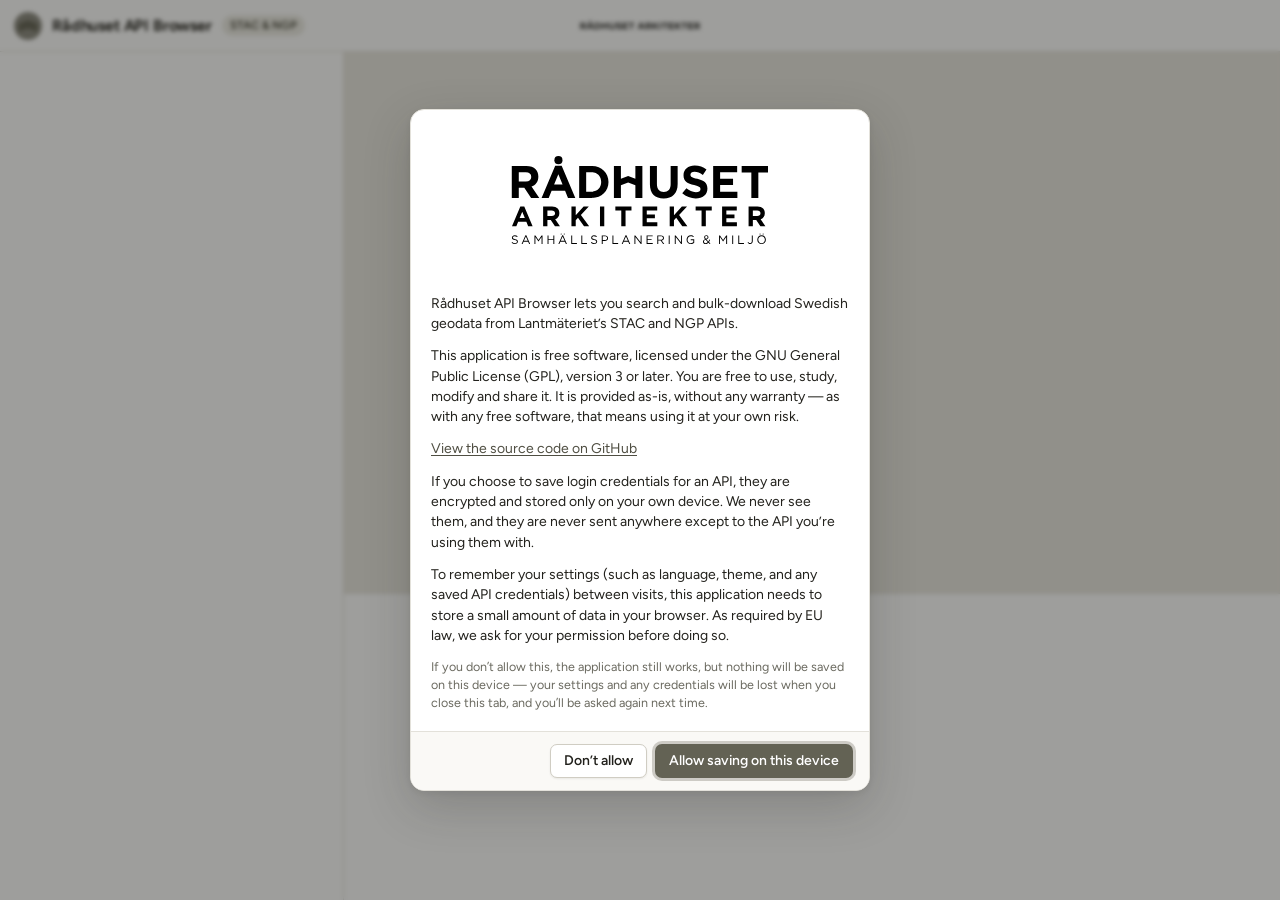
==== commit 467684d9: "UI fixes/tweaks to layout" ====
--- a/index.html
+++ b/index.html
@@ -29,6 +29,9 @@
         <span class="brand-name">Rådhuset API Browser</span>
         <span class="brand-sub">STAC &amp; NGP</span>
       </a>
+      <a class="appbar-logo" href="https://radhuset.se" target="_blank" rel="noopener" aria-label="Rådhuset Arkitekter">
+        <img src="assets/radhuset-logo-oneline.svg" alt="">
+      </a>
       <div class="appbar-actions"></div>
     </header>
     <div class="workspace">
--- a/src/styles/app.css
+++ b/src/styles/app.css
@@ -248,22 +248,6 @@
   cursor: pointer;
 }
 
-.chip {
-  display: inline-flex;
-  align-items: center;
-  gap: 6px;
-  height: 30px;
-  padding: 0 11px;
-  border: 1px solid var(--border-strong);
-  border-radius: 999px;
-  background: var(--surface);
-  font-size: 13px;
-  font-weight: 560;
-  cursor: pointer;
-}
-.chip:hover { background: var(--hover); }
-.chip.is-unlocked { border-color: var(--brand); background: var(--brand-soft); }
-
 .badge {
   display: inline-flex;
   align-items: center;
@@ -431,6 +415,7 @@
 }
 
 .appbar {
+  position: relative;
   display: flex;
   align-items: center;
   gap: 10px;
@@ -458,6 +443,17 @@
   font-weight: 650;
   white-space: nowrap;
 }
+.appbar-logo {
+  position: absolute;
+  left: 50%;
+  top: 50%;
+  transform: translate(-50%, -50%);
+  display: flex;
+  flex: none;
+}
+.appbar-logo img { display: block; height: 20px; width: auto; }
+:root[data-theme='dark'] .appbar-logo img { filter: invert(0.92); }
+@media (prefers-color-scheme: dark) { :root:not([data-theme='light']) .appbar-logo img { filter: invert(0.92); } }
 .appbar-actions { display: flex; align-items: center; gap: 6px; margin-left: auto; }
 #sidebar-toggle { display: none; }
 
@@ -504,11 +500,6 @@
 .card-body { display: grid; gap: 9px; padding: 6px 12px 12px; }
 .auth-note { display: flex; align-items: center; gap: 6px; color: var(--text-muted); }
 
-.area-tools { display: grid; grid-template-columns: repeat(3, 1fr); gap: 6px; }
-.area-tools .btn { padding: 0 6px; }
-.area-summary { display: grid; gap: 3px; font-size: 13px; }
-.area-kind { display: flex; gap: 8px; align-items: baseline; }
-.coords { display: grid; font: 12px/1.5 var(--mono); color: var(--text-muted); }
 .date-row { display: grid; grid-template-columns: 1fr 1fr; gap: 8px; }
 .date-row input { height: 32px; font-size: 13px; }
 
@@ -529,6 +520,7 @@
 
 .stage {
   display: grid;
+  grid-template-columns: minmax(0, 1fr);
   grid-template-rows: minmax(160px, 1fr) 7px var(--results-height, 300px);
   min-width: 0;
   min-height: 0;
@@ -568,6 +560,38 @@
 .map-tool:hover { background: var(--hover); }
 .map-tool[aria-pressed='true'] { background: var(--brand); color: var(--brand-contrast); }
 .map-tools-sep { height: 1px; margin: 2px 4px; background: var(--border); }
+
+.search-area-bar {
+  position: absolute;
+  bottom: 12px;
+  left: 50%;
+  z-index: 5;
+  display: flex;
+  flex-wrap: wrap;
+  align-items: center;
+  justify-content: center;
+  gap: 6px;
+  max-width: calc(100% - 24px);
+  padding: 6px;
+  border: 1px solid var(--border);
+  border-radius: 12px;
+  background: var(--surface);
+  box-shadow: var(--shadow-md);
+  transform: translateX(-50%);
+}
+.search-area-bar .btn[aria-pressed='true'] { background: var(--brand); color: var(--brand-contrast); }
+.search-area-label {
+  display: flex;
+  align-items: center;
+  gap: 6px;
+  padding: 0 4px 0 6px;
+  color: var(--text-muted);
+  font-size: 11px;
+  font-weight: 700;
+  letter-spacing: 0.05em;
+  text-transform: uppercase;
+  white-space: nowrap;
+}
 
 .draw-hint {
   position: absolute;
@@ -604,19 +628,6 @@
   color: var(--text);
   font-weight: 620;
   pointer-events: none;
-}
-
-.map-logo {
-  position: absolute;
-  left: 12px;
-  bottom: 12px;
-  z-index: 4;
-  width: 140px;
-  max-width: 30%;
-  opacity: 0.85;
-  pointer-events: none;
-  user-select: none;
-  filter: drop-shadow(0 0 2px rgba(255, 255, 255, 0.95));
 }
 
 /* OpenLayers controls, restyled. */
@@ -634,11 +645,20 @@
 .ol-zoom .ol-zoom-in { margin-bottom: 2px; }
 .ol-control button:hover, .ol-control button:focus { background: var(--hover); outline: none; color: var(--text); }
 .ol-zoom .ol-zoom-in, .ol-zoom .ol-zoom-out { border-radius: 8px; }
-.ol-scale-line { left: auto; right: 12px; bottom: 34px; padding: 3px 6px; border-radius: 6px; background: color-mix(in srgb, var(--surface) 85%, transparent); }
+.ol-scale-line { left: 12px; right: auto; bottom: 12px; padding: 3px 6px; border-radius: 6px; background: color-mix(in srgb, var(--surface) 85%, transparent); }
 .ol-scale-line-inner { border-color: var(--text-muted); color: var(--text); font: 500 11px var(--font); }
-.ol-attribution { right: 8px; bottom: 8px; border-radius: 6px; font-size: 11px; }
+.ol-attribution {
+  right: 8px;
+  bottom: 8px;
+  border-radius: 6px;
+  background: color-mix(in srgb, var(--surface) 85%, transparent);
+  box-shadow: var(--shadow-sm);
+  font-size: 11px;
+}
+.ol-attribution:not(.ol-collapsed) { background: var(--surface); box-shadow: var(--shadow-md); }
 .ol-attribution.ol-uncollapsible { border-radius: 6px 0 0 0; }
-.ol-attribution ul { color: #333; }
+.ol-attribution ul { color: var(--text); text-shadow: none; }
+.ol-attribution a { color: var(--text-muted); }
 
 /* ── Results ────────────────────────────────────────────────────────────── */
 
@@ -670,11 +690,12 @@
   flex-wrap: wrap;
   align-items: center;
   gap: 8px;
+  min-width: 0;
   min-height: 46px;
   padding: 7px 12px;
   border-bottom: 1px solid var(--border);
 }
-.toolbar-group { display: flex; flex-wrap: wrap; align-items: center; gap: 6px; }
+.toolbar-group { display: flex; flex-wrap: wrap; align-items: center; gap: 6px; min-width: 0; }
 .toolbar-sep { width: 1px; height: 22px; background: var(--border); }
 .results-status { display: flex; align-items: center; gap: 8px; font-weight: 620; }
 .results-selection { color: var(--text-muted); font-size: 13px; margin-right: 4px; }
@@ -777,13 +798,17 @@
 .props-list { display: grid; align-content: start; gap: 8px; flex: 1; padding: 0 12px 16px; overflow: auto; }
 .prop-item { border: 1px solid var(--border); border-radius: var(--radius); background: var(--surface-2); }
 .prop-item > summary {
-  display: grid;
-  gap: 1px;
+  display: flex;
+  align-items: flex-start;
+  gap: 8px;
   padding: 10px 12px;
   list-style: none;
   cursor: pointer;
 }
 .prop-item > summary::-webkit-details-marker { display: none; }
+.prop-item-caret { flex: none; margin-top: 3px; color: var(--text-muted); transition: transform 0.12s ease; }
+.prop-item[open] > summary .prop-item-caret { transform: rotate(90deg); }
+.prop-item-heading { display: grid; flex: 1; min-width: 0; gap: 1px; }
 .prop-item[open] > summary { border-bottom: 1px solid var(--border); }
 .prop-item-title { font-weight: 650; overflow-wrap: anywhere; }
 .prop-item-meta { color: var(--text-muted); font-size: 12px; }
@@ -805,10 +830,13 @@
   padding: 1px 4px;
   border-radius: 5px;
 }
-.json-node > summary { cursor: pointer; }
+.json-node > summary { cursor: pointer; list-style: none; }
+.json-node > summary::-webkit-details-marker { display: none; }
 .json-node > summary:hover, .json-leaf:hover { background: var(--hover); }
+.json-caret { flex: none; align-self: center; color: var(--text-subtle); transition: transform 0.12s ease; }
+.json-node[open] > summary .json-caret { transform: rotate(90deg); }
 .json-children { margin-left: 8px; padding-left: 8px; border-left: 1px solid var(--border); }
-.json-leaf { padding-left: 17px; }
+.json-leaf::before { content: ''; flex: none; width: 13px; }
 .json-key { color: var(--text); font-weight: 650; flex: none; max-width: 45%; overflow: hidden; text-overflow: ellipsis; }
 .json-meta { color: var(--text-subtle); }
 .json-value { flex: 1; min-width: 0; color: var(--text-muted); overflow-wrap: anywhere; white-space: pre-wrap; }
@@ -936,14 +964,14 @@
 .message-error > .icon { color: var(--danger); }
 
 .split { display: grid; grid-template-columns: 260px minmax(0, 1fr); gap: 20px; min-height: 420px; }
-.split-list { display: flex; flex-direction: column; gap: 10px; padding-right: 20px; border-right: 1px solid var(--border); }
-.profile-list { display: grid; align-content: start; gap: 2px; flex: 1; margin: 0; padding: 0; overflow: auto; list-style: none; }
-.profile-row { display: flex; align-items: center; gap: 10px; padding: 8px 10px; border-radius: 8px; cursor: pointer; }
+.split-list { display: flex; flex-direction: column; gap: 10px; min-width: 0; padding-right: 20px; border-right: 1px solid var(--border); }
+.profile-list { display: grid; align-content: start; gap: 2px; flex: 1; min-width: 0; margin: 0; padding: 0; overflow: auto; overflow-x: hidden; list-style: none; }
+.profile-row { display: flex; align-items: flex-start; gap: 10px; padding: 8px 10px; border-radius: 8px; cursor: pointer; }
 .profile-row:hover { background: var(--hover); }
 .profile-row.is-selected { background: var(--brand-soft); }
-.profile-row .icon { color: var(--text-muted); }
+.profile-row .icon { flex: none; margin-top: 2px; color: var(--text-muted); }
 .profile-row.is-locked { cursor: default; background: var(--surface-2); }
-.profile-name { display: block; overflow: hidden; font-weight: 620; text-overflow: ellipsis; white-space: nowrap; }
+.profile-name { display: block; font-weight: 620; overflow-wrap: anywhere; }
 .list-heading { padding: 10px 10px 4px; color: var(--text-subtle); font-size: 10.5px; font-weight: 750; letter-spacing: 0.07em; text-transform: uppercase; }
 .empty-row { padding: 6px 10px; }
 .profile-editor { display: grid; align-content: start; gap: 14px; min-width: 0; }
@@ -1018,6 +1046,14 @@
 :root[data-theme='dark'] .about-logo { filter: invert(0.92); }
 @media (prefers-color-scheme: dark) { :root:not([data-theme='light']) .about-logo { filter: invert(0.92); } }
 
+.welcome-dialog .dialog-header { display: none; }
+.welcome-dialog .dialog-body { padding-top: 20px; }
+.welcome { display: grid; gap: 12px; }
+.welcome-logo-link { display: flex; justify-content: center; }
+.welcome-logo { display: block; width: 320px; max-width: 100%; margin: 4px 0 6px; }
+:root[data-theme='dark'] .welcome-logo { filter: invert(0.92); }
+@media (prefers-color-scheme: dark) { :root:not([data-theme='light']) .welcome-logo { filter: invert(0.92); } }
+
 /* ── Toasts ─────────────────────────────────────────────────────────────── */
 
 .toasts {
@@ -1067,6 +1103,7 @@
 
 @media (max-width: 900px) {
   #sidebar-toggle { display: inline-flex; }
+  .appbar-logo { display: none; }
   .workspace { grid-template-columns: minmax(0, 1fr); }
   .sidebar {
     position: fixed;
@@ -1101,6 +1138,4 @@
   .rt-grid { grid-template-columns: 36px minmax(120px, 1fr) 88px 72px; }
   .rt-collection, .rt-files, .rt-header .rt-cell:nth-child(3), .rt-header .rt-cell:nth-child(5) { display: none; }
   .choice-cards, .grid-2, .dl-summary { grid-template-columns: 1fr; }
-  .map-logo { width: 110px; }
-  .results-toolbar .toolbar-sep { display: none; }
-}
+}
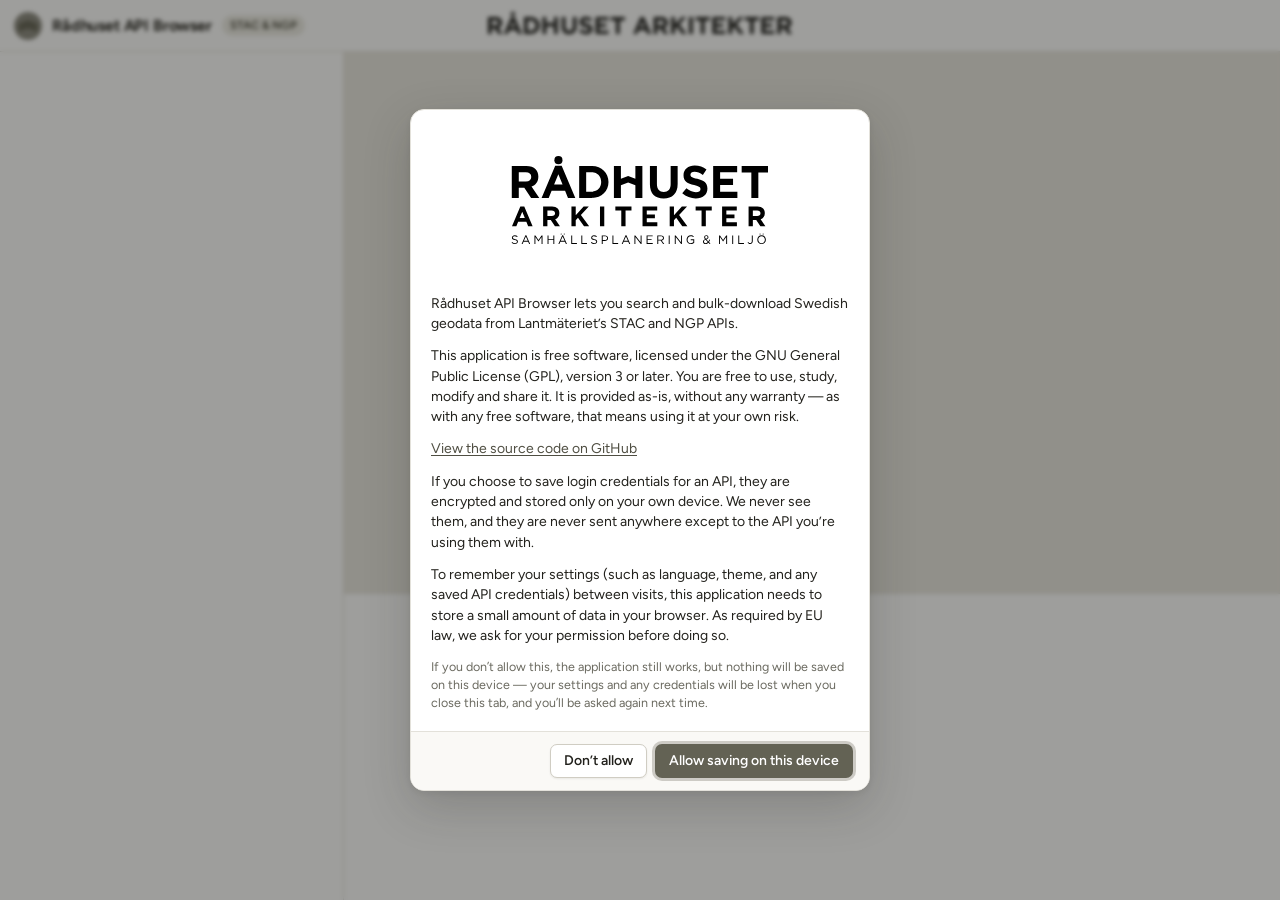
==== commit 37d4bdfc: "Add simple tracking of the page view count using GoatCounter." ====
--- a/index.html
+++ b/index.html
@@ -17,6 +17,7 @@
   <script defer src="vendor/ol/ol.js"></script>
   <script defer src="vendor/proj4/proj4.js"></script>
   <script type="module" src="src/main.js"></script>
+  <script async data-goatcounter="https://isak-rh.goatcounter.com/count" src="vendor/goatcounter/count.js"></script>
 </head>
 <body>
   <div id="app" class="app">
--- a/src/styles/app.css
+++ b/src/styles/app.css
@@ -279,12 +279,12 @@
 input[readonly] { background: var(--surface-2); color: var(--text-muted); }
 input:disabled, select:disabled { opacity: 0.6; }
 input::placeholder { color: var(--text-subtle); }
-input:focus, select:focus, .qb-multi[open] .qb-multi-summary {
+input:focus, select:focus, .qb-multi-summary:focus-visible, .qb-multi-summary.is-open {
   outline: none;
   border-color: var(--brand);
   box-shadow: var(--focus);
 }
-select {
+select, .qb-multi-summary {
   appearance: none;
   padding-right: 30px;
   background-image: url("data:image/svg+xml,%3Csvg xmlns='http://www.w3.org/2000/svg' viewBox='0 0 24 24' fill='none' stroke='%238a897f' stroke-width='2' stroke-linecap='round' stroke-linejoin='round'%3E%3Cpath d='M6.5 9.5 12 15l5.5-5.5'/%3E%3C/svg%3E");
@@ -446,12 +446,14 @@
 .appbar-logo {
   position: absolute;
   left: 50%;
-  top: 50%;
-  transform: translate(-50%, -50%);
-  display: flex;
+  top: 0;
+  bottom: 0;
+  transform: translateX(-50%);
+  display: flex;
+  align-items: stretch;
   flex: none;
 }
-.appbar-logo img { display: block; height: 20px; width: auto; }
+.appbar-logo img { display: block; height: 100%; width: auto; }
 :root[data-theme='dark'] .appbar-logo img { filter: invert(0.92); }
 @media (prefers-color-scheme: dark) { :root:not([data-theme='light']) .appbar-logo img { filter: invert(0.92); } }
 .appbar-actions { display: flex; align-items: center; gap: 6px; margin-left: auto; }
@@ -500,8 +502,8 @@
 .card-body { display: grid; gap: 9px; padding: 6px 12px 12px; }
 .auth-note { display: flex; align-items: center; gap: 6px; color: var(--text-muted); }
 
-.date-row { display: grid; grid-template-columns: 1fr 1fr; gap: 8px; }
-.date-row input { height: 32px; font-size: 13px; }
+.date-row { display: grid; grid-template-columns: minmax(0, 1fr) minmax(0, 1fr); gap: 8px; }
+.date-row input { width: 100%; min-width: 0; height: 32px; font-size: 13px; }
 
 .coll-list {
   display: grid;
@@ -571,6 +573,13 @@
   align-items: center;
   justify-content: center;
   gap: 6px;
+  /* Without an explicit width, an absolutely positioned box with only `left`
+     set (not `right`) shrinks-to-fit against just the *half* of the map to
+     the right of that 50% mark, not the full width behind the centering
+     transform — so it wraps once content passes ~50%, long before actually
+     reaching max-width. Asking for the content's natural (unwrapped) width
+     up front sidesteps that and lets max-width do the only clamping. */
+  width: max-content;
   max-width: calc(100% - 24px);
   padding: 6px;
   border: 1px solid var(--border);
@@ -591,6 +600,26 @@
   letter-spacing: 0.05em;
   text-transform: uppercase;
   white-space: nowrap;
+}
+
+/* Its own small floating bar, centred above .search-area-bar — only shown on
+   narrow screens (see the 900px breakpoint below), where the sidebar with
+   the "real" search button isn't open by default. bottom is pinned rather
+   than flowing from .search-area-bar, which stays a separate, independently
+   positioned element: 44px tall (30px btn-sm + 12px padding + 2px border) +
+   12px base offset + 8px gap. */
+.mobile-search-bar {
+  position: absolute;
+  left: 50%;
+  bottom: 64px;
+  z-index: 5;
+  display: none;
+  padding: 6px;
+  border: 1px solid var(--border);
+  border-radius: 12px;
+  background: var(--surface);
+  box-shadow: var(--shadow-md);
+  transform: translateX(-50%);
 }
 
 .draw-hint {
@@ -645,19 +674,44 @@
 .ol-zoom .ol-zoom-in { margin-bottom: 2px; }
 .ol-control button:hover, .ol-control button:focus { background: var(--hover); outline: none; color: var(--text); }
 .ol-zoom .ol-zoom-in, .ol-zoom .ol-zoom-out { border-radius: 8px; }
-.ol-scale-line { left: 12px; right: auto; bottom: 12px; padding: 3px 6px; border-radius: 6px; background: color-mix(in srgb, var(--surface) 85%, transparent); }
+/* Docked beside the zoom buttons (44px wide incl. border) instead of the
+   bottom-left corner, so the search-area toolbar can use the full bottom
+   edge without colliding with it. */
+.ol-scale-line { top: 12px; left: 68px; right: auto; bottom: auto; padding: 3px 6px; border-radius: 6px; background: color-mix(in srgb, var(--surface) 85%, transparent); }
 .ol-scale-line-inner { border-color: var(--text-muted); color: var(--text); font: 500 11px var(--font); }
-.ol-attribution {
-  right: 8px;
-  bottom: 8px;
-  border-radius: 6px;
-  background: color-mix(in srgb, var(--surface) 85%, transparent);
-  box-shadow: var(--shadow-sm);
+
+/* Reparented below .map-tools, not in its default bottom-right corner, so
+   that corner is free for the search-area toolbar. A card matching the
+   toolbar's own (.ol-zoom-style) chrome ties it visually to the toolbar
+   above, since it's a single OL-styled control rather than one of our own
+   icon buttons. */
+.map-tools-attribution { position: absolute; top: 100%; left: 50%; transform: translateX(-50%); margin-top: 8px; }
+.map-tools-attribution .ol-attribution {
+  position: static;
+  margin: 0;
+  padding: 4px;
+  max-width: none;
+  border: 1px solid var(--border);
+  border-radius: 12px;
+  background: var(--surface);
+  box-shadow: var(--shadow-md);
+}
+.map-tools-attribution .ol-attribution ul {
+  position: absolute;
+  top: 50%;
+  right: 100%;
+  margin: 0 8px 0 0;
+  padding: 6px 10px;
+  transform: translateY(-50%);
+  white-space: nowrap;
+  border-radius: 10px;
+  border: 1px solid var(--border);
+  background: var(--surface);
+  box-shadow: var(--shadow-md);
+  color: var(--text);
+  text-shadow: none;
   font-size: 11px;
 }
-.ol-attribution:not(.ol-collapsed) { background: var(--surface); box-shadow: var(--shadow-md); }
-.ol-attribution.ol-uncollapsible { border-radius: 6px 0 0 0; }
-.ol-attribution ul { color: var(--text); text-shadow: none; }
 .ol-attribution a { color: var(--text-muted); }
 
 /* ── Results ────────────────────────────────────────────────────────────── */
@@ -823,7 +877,7 @@
 .asset-meta { font-size: 11.5px; overflow: hidden; text-overflow: ellipsis; white-space: nowrap; }
 
 .json-tree { font: 12px/1.55 var(--mono); }
-.json-node > summary, .json-leaf {
+.json-node > summary {
   display: flex;
   align-items: baseline;
   gap: 8px;
@@ -836,10 +890,11 @@
 .json-caret { flex: none; align-self: center; color: var(--text-subtle); transition: transform 0.12s ease; }
 .json-node[open] > summary .json-caret { transform: rotate(90deg); }
 .json-children { margin-left: 8px; padding-left: 8px; border-left: 1px solid var(--border); }
-.json-leaf::before { content: ''; flex: none; width: 13px; }
-.json-key { color: var(--text); font-weight: 650; flex: none; max-width: 45%; overflow: hidden; text-overflow: ellipsis; }
+.json-leaf { position: relative; padding: 3px 26px 3px 21px; border-radius: 5px; }
+.json-key { color: var(--text); font-weight: 650; }
+.json-key::after { content: ''; margin-right: 6px; }
 .json-meta { color: var(--text-subtle); }
-.json-value { flex: 1; min-width: 0; color: var(--text-muted); overflow-wrap: anywhere; white-space: pre-wrap; }
+.json-value { color: var(--text-muted); overflow-wrap: anywhere; white-space: pre-wrap; }
 .json-number, .json-boolean { color: var(--accent); }
 .json-null { color: var(--text-subtle); font-style: italic; }
 .json-copy {
@@ -857,6 +912,7 @@
   cursor: pointer;
 }
 .json-node > summary:hover .json-copy, .json-leaf:hover .json-copy, .json-copy:focus-visible { opacity: 1; }
+.json-leaf .json-copy { position: absolute; top: 2px; right: 2px; margin-left: 0; }
 .json-copy:hover { background: var(--brand-soft-strong); color: var(--text); }
 
 /* ── API picker and menus ───────────────────────────────────────────────── */
@@ -987,16 +1043,15 @@
 .qb-rows { display: grid; gap: 8px; }
 .qb-row { display: grid; grid-template-columns: minmax(170px, 1.4fr) minmax(130px, 0.8fr) minmax(170px, 1.4fr) 34px; gap: 8px; align-items: start; }
 .qb-multi { position: relative; }
-.qb-multi-summary { display: flex; align-items: center; overflow: hidden; list-style: none; cursor: pointer; white-space: nowrap; text-overflow: ellipsis; }
-.qb-multi-summary::-webkit-details-marker { display: none; }
+.qb-multi-summary { display: flex; align-items: center; overflow: hidden; cursor: pointer; white-space: nowrap; text-overflow: ellipsis; text-align: left; }
 .qb-multi-summary.is-placeholder { color: var(--text-subtle); }
 .qb-multi-list {
-  position: absolute;
-  top: calc(100% + 4px);
-  left: 0;
-  right: 0;
-  z-index: 5;
-  display: grid;
+  /* A popover: rendered in the top layer so it isn't clipped by the dialog's
+     `overflow: auto` body and can extend past its edges. Position is set from
+     JS on open since popovers are always `position: fixed`. */
+  position: fixed;
+  inset: auto;
+  margin: 0;
   max-height: 240px;
   padding: 4px;
   overflow: auto;
@@ -1005,10 +1060,16 @@
   background: var(--surface);
   box-shadow: var(--shadow-md);
 }
+/* display: none is the popover default (UA stylesheet) while closed; this
+   only needs to state the open, visible layout. */
+.qb-multi-list:popover-open { display: grid; }
 .qb-multi-list .check { padding: 5px 6px; }
 .qb-multi-list .check:hover { background: var(--hover); }
 .qb-preview-wrap summary { color: var(--text-muted); font-size: 13px; cursor: pointer; }
 .qb-preview { max-height: 220px; margin: 8px 0 0; padding: 10px 12px; overflow: auto; border-radius: var(--radius-sm); background: var(--sunken); font: 12px/1.5 var(--mono); }
+.qb-preview.is-wrapped { white-space: pre-wrap; overflow-wrap: anywhere; }
+.qb-match { display: flex; flex-wrap: wrap; align-items: center; gap: 8px; font-size: 14px; }
+.qb-match select { width: auto; min-width: 200px; }
 
 .dl-summary { display: grid; grid-template-columns: 1fr 1fr; gap: 10px; }
 .stat { padding: 12px 14px; border: 1px solid var(--border); border-radius: var(--radius); background: var(--surface-2); }
@@ -1117,6 +1178,9 @@
     z-index: 30;
   }
   .app.sidebar-open .sidebar { transform: none; }
+  .draw-hint .btn { display: none; }
+  .search-area-bar .btn span { display: none; }
+  .mobile-search-bar { display: flex; }
   .drawer {
     position: fixed;
     top: var(--appbar-height);
@@ -1135,6 +1199,8 @@
 
 @media (max-width: 600px) {
   .brand-name { font-size: 15px; }
+  .props-toggle { width: 34px; padding: 0; gap: 0; }
+  .props-toggle span { display: none; }
   .rt-grid { grid-template-columns: 36px minmax(120px, 1fr) 88px 72px; }
   .rt-collection, .rt-files, .rt-header .rt-cell:nth-child(3), .rt-header .rt-cell:nth-child(5) { display: none; }
   .choice-cards, .grid-2, .dl-summary { grid-template-columns: 1fr; }
